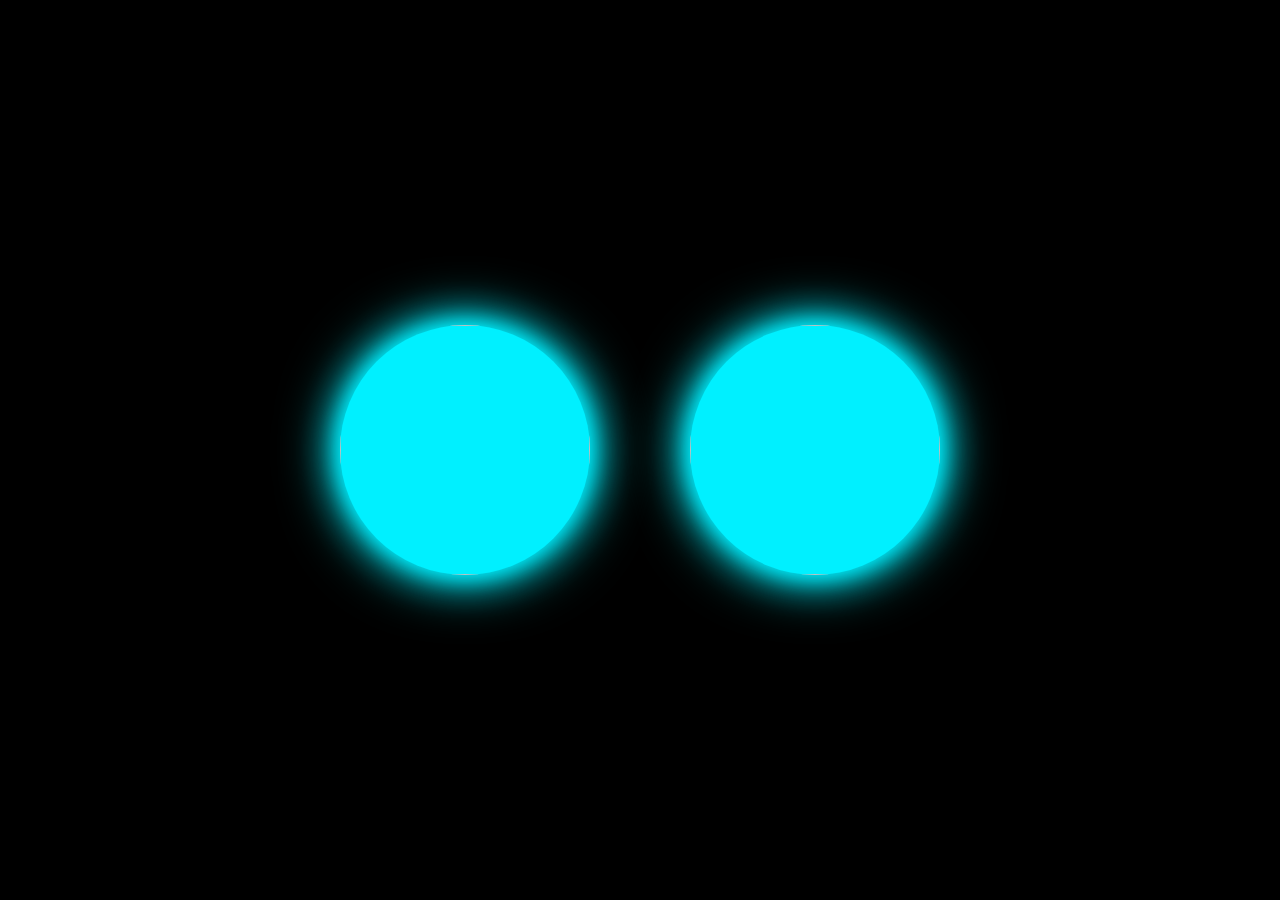
==== index.html @ b7614347 "Add files via upload" ====
<!DOCTYPE html>
<html lang="ru">
<head>
  <meta charset="UTF-8">
  <title>Неоновая анимация</title>
  <link rel="stylesheet" href="style.css">
</head>
<body>

  <div class="core" style="margin-right: 100px;">
    <a href="Mametov.html"> <img src="1.png" style=" border-radius: 50%;    width: 250px; height: 250px;"> </a>
  </div>
  <div class="core">
    <a href="Talgat.html"> <img src="2.png" style=" border-radius: 50%;    width: 250px; height: 250px;"> </a>
  </div>
</body>
</html>
---- style.css ----
body {
      margin: 0;
      background: #000;
      display: flex;
      justify-content: center;
      align-items: center;
      height: 100vh;
      overflow: hidden;
    }

    .core {
      width: 250px;
      height: 250px;
      background: #00f0ff;
      border-radius: 50%;
      box-shadow: 0 0 20px #00f0ff, 0 0 40px #00f0ff, 0 0 60px #00f0ff;
      animation: pulse 2s ease-in-out infinite;
      position: relative;
      }

    .ring {
      position: absolute;
      border: 2px solid #00f0ff;
      border-radius: 50%;
      box-shadow: 0 0 10px #00f0ff;
      animation: rotate 6s linear infinite;
    }

    .ring:nth-child(2) {
      width: 150px;
      height: 150px;
      top: 50%;
      left: 50%;
      transform: translate(-50%, -50%);
    }

    .ring:nth-child(3) {
      width: 200px;
      height: 200px;
      top: 50%;
      left: 50%;
      transform: translate(-50%, -50%) rotate(90deg);
      animation-duration: 8s;
    }

    .ring:nth-child(4) {
      width: 250px;
      height: 250px;
      top: 50%;
      left: 50%;
      transform: translate(-50%, -50%) rotate(45deg);
      animation-duration: 10s;
    }

    @keyframes pulse {
      0%, 100% {
        transform: scale(1);
        opacity: 1;
      }
      50% {
        transform: scale(1.2);
        opacity: 0.6;
      }
    }

    @keyframes rotate {
      0% {
        transform: translate(-50%, -50%) rotate(0deg);
      }
      100% {
        transform: translate(-50%, -50%) rotate(360deg);
      }
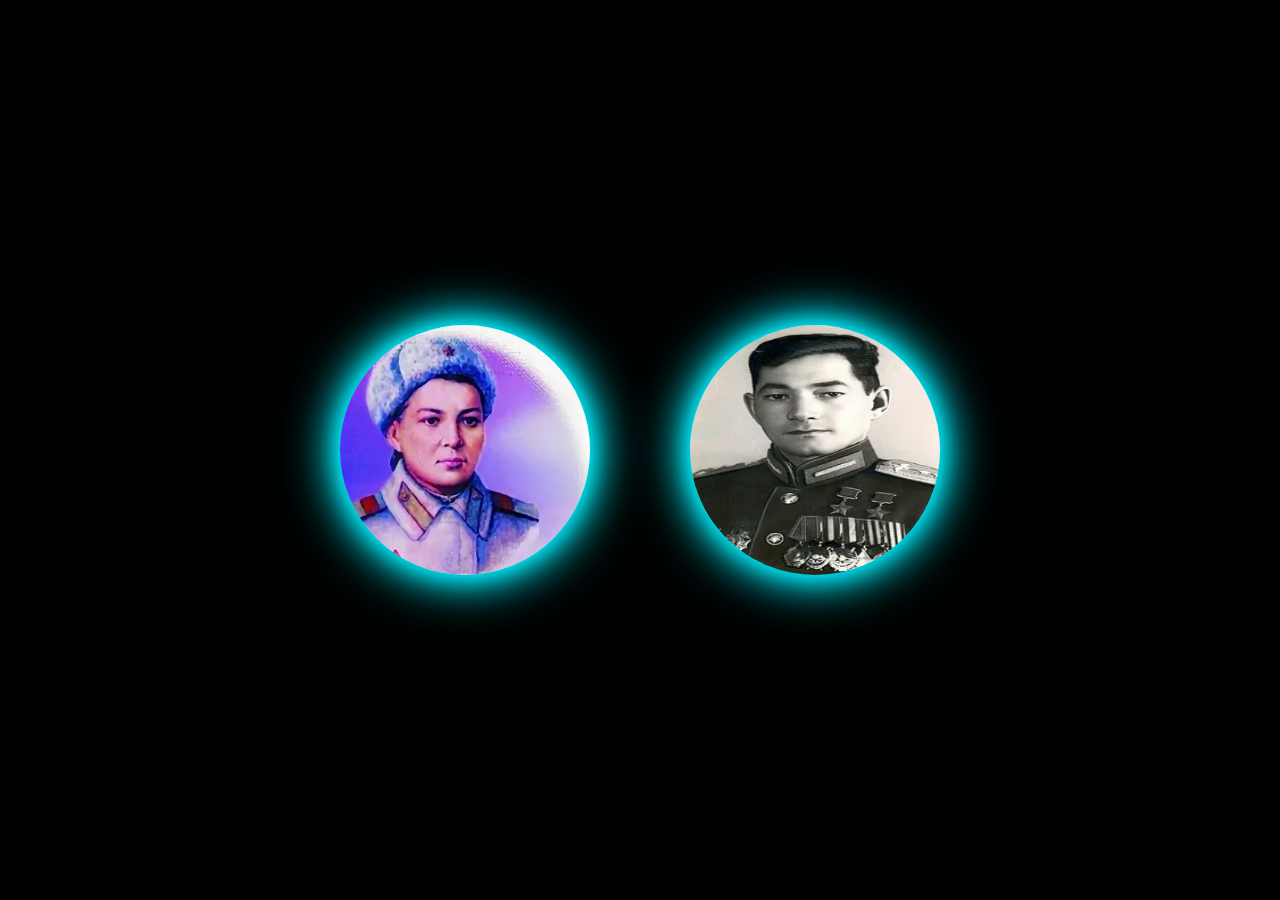
==== commit b6cd74bb: "Update index.html" ====
--- a/index.html
+++ b/index.html
@@ -8,10 +8,10 @@
 <body>
 
   <div class="core" style="margin-right: 100px;">
-    <a href="Mametov.html"> <img src="1.png" style=" border-radius: 50%;    width: 250px; height: 250px;"> </a>
+    <a href="Mametov.html"> <img src="img/1.png" style=" border-radius: 50%;    width: 250px; height: 250px;"> </a>
   </div>
   <div class="core">
-    <a href="Talgat.html"> <img src="2.png" style=" border-radius: 50%;    width: 250px; height: 250px;"> </a>
+    <a href="Talgat.html"> <img src="img/2.png" style=" border-radius: 50%;    width: 250px; height: 250px;"> </a>
   </div>
 </body>
-</html>+</html>
